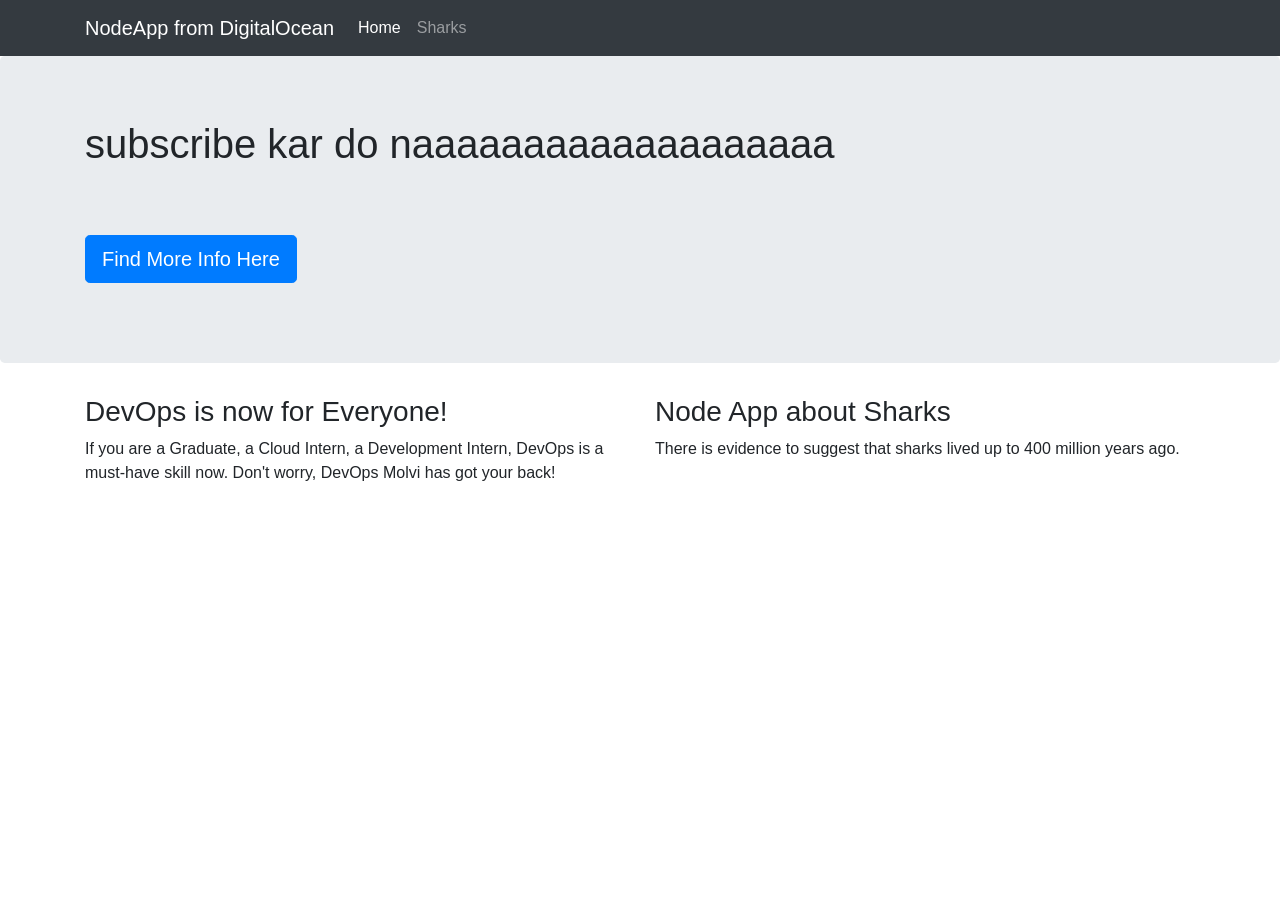
==== views/index.html @ 03b4d5a7 "index file updated" ====
<!DOCTYPE html>
<html lang="en">

<head>
    <title>Node-App Deployment on AWS ECS</title>
    <meta charset="utf-8">
    <meta name="viewport" content="width=device-width, initial-scale=1">
    <link rel="stylesheet" href="https://stackpath.bootstrapcdn.com/bootstrap/4.1.3/css/bootstrap.min.css" integrity="sha384-MCw98/SFnGE8fJT3GXwEOngsV7Zt27NXFoaoApmYm81iuXoPkFOJwJ8ERdknLPMO" crossorigin="anonymous">
    <link href="css/styles.css" rel="stylesheet">
    <link href="https://fonts.googleapis.com/css?family=Merriweather:400,700" rel="stylesheet" type="text/css">
</head>

<body>
    <nav class="navbar navbar-dark bg-dark navbar-static-top navbar-expand-md">
        <div class="container">
            <button type="button" class="navbar-toggler collapsed" data-toggle="collapse" data-target="#bs-example-navbar-collapse-1" aria-expanded="false"> <span class="sr-only">Toggle navigation</span>
            </button> <a class="navbar-brand" href="#">NodeApp from DigitalOcean</a>
            <div class="collapse navbar-collapse" id="bs-example-navbar-collapse-1">
                <ul class="nav navbar-nav mr-auto">
                    <li class="active nav-item"><a href="/" class="nav-link">Home</a>
                    </li>
                    <li class="nav-item"><a href="/sharks" class="nav-link">Sharks</a>
                    </li>
                </ul>
            </div>
        </div>
    </nav>
    <div class="jumbotron">
        <div class="container">
            <h1>subscribe kar do naaaaaaaaaaaaaaaaaaa</p>
            <br>
            <p><a class="btn btn-primary btn-lg" href="/sharks" role="button">Find More Info Here</a>
            </p>
        </div>
    </div>
    <div class="container">
        <div class="row">
            <div class="col-lg-6">
                <h3>DevOps is now for Everyone!</h3>
                <p>If you are a Graduate, a Cloud Intern, a Development Intern, DevOps is a must-have skill now.
                    Don't worry, DevOps Molvi has got your back!
                </p>
            </div>
            <div class="col-lg-6">
                <h3>Node App about Sharks</h3>
                <p>There is evidence to suggest that sharks lived up to 400 million years ago.
                </p>
            </div>
        </div>
    </div>
</body>

</html>
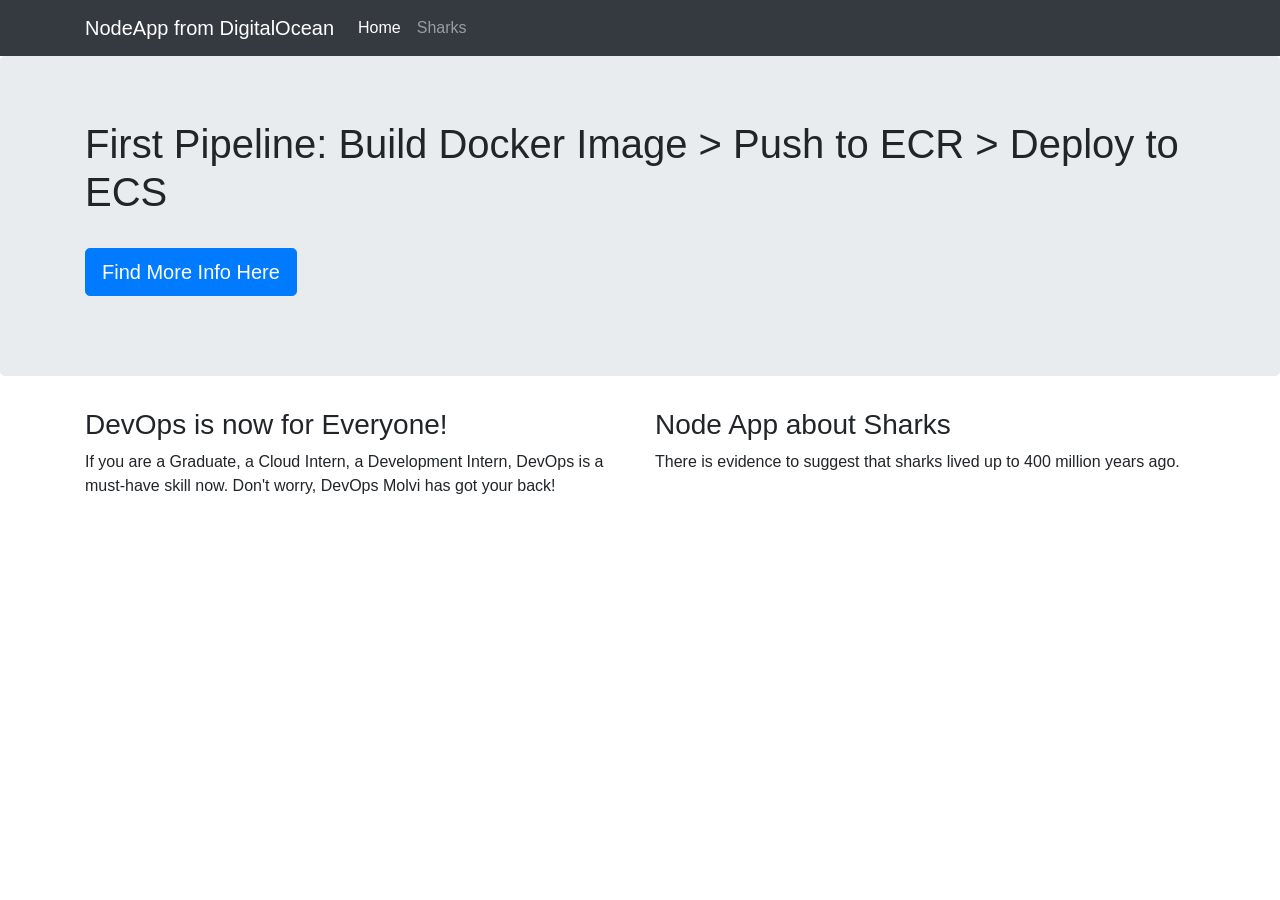
==== commit 358b75c5: "pipeline testing by changing code" ====
--- a/views/index.html
+++ b/views/index.html
@@ -27,7 +27,7 @@
     </nav>
     <div class="jumbotron">
         <div class="container">
-            <h1>subscribe kar do naaaaaaaaaaaaaaaaaaa</p>
+            <h1>First Pipeline: Build Docker Image > Push to ECR > Deploy to ECS</h1>
             <br>
             <p><a class="btn btn-primary btn-lg" href="/sharks" role="button">Find More Info Here</a>
             </p>
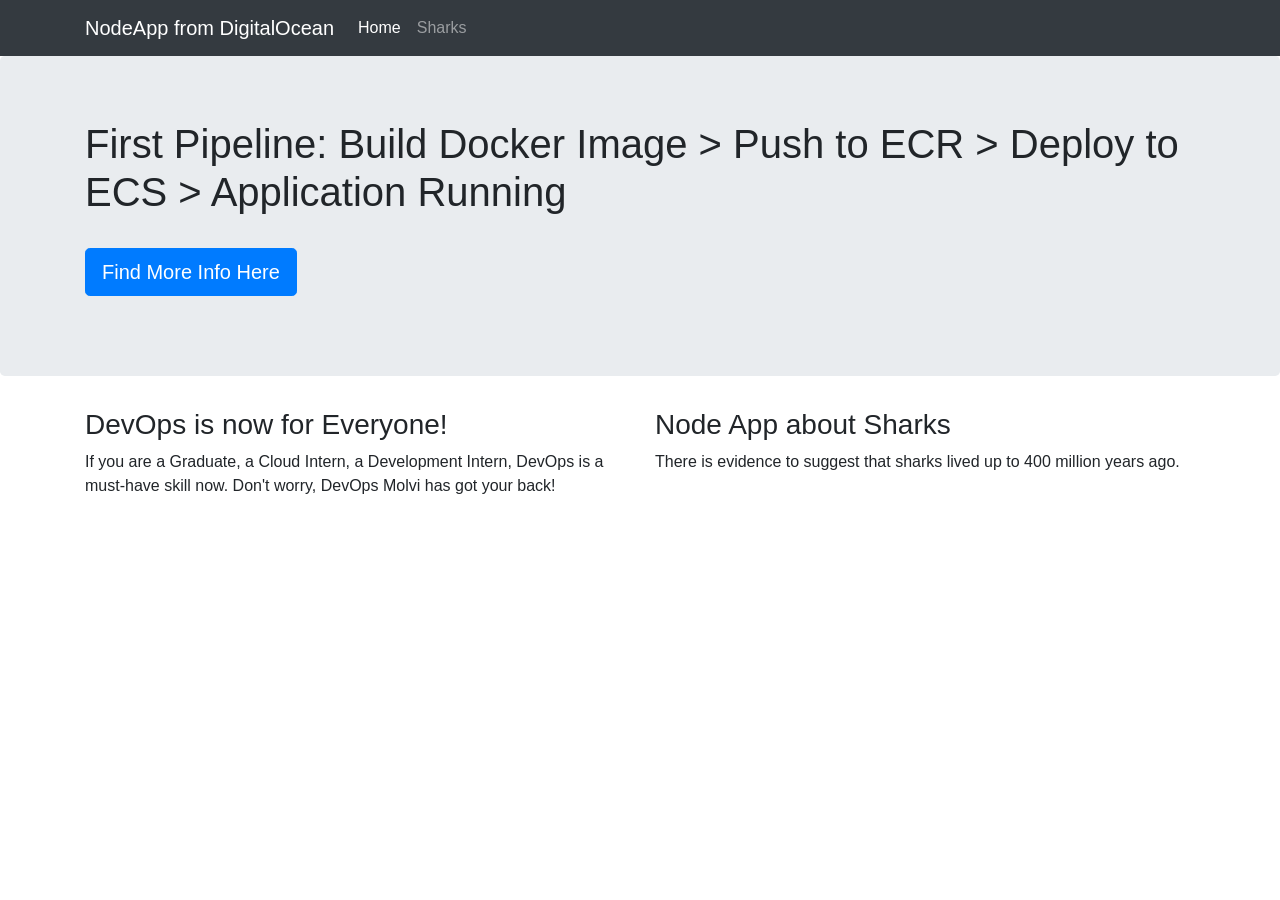
==== commit 6a593423: "pipeline-testing-again" ====
--- a/views/index.html
+++ b/views/index.html
@@ -27,7 +27,7 @@
     </nav>
     <div class="jumbotron">
         <div class="container">
-            <h1>First Pipeline: Build Docker Image > Push to ECR > Deploy to ECS</h1>
+            <h1>First Pipeline:  Build Docker Image > Push to ECR > Deploy to ECS > Application Running</h1>
             <br>
             <p><a class="btn btn-primary btn-lg" href="/sharks" role="button">Find More Info Here</a>
             </p>
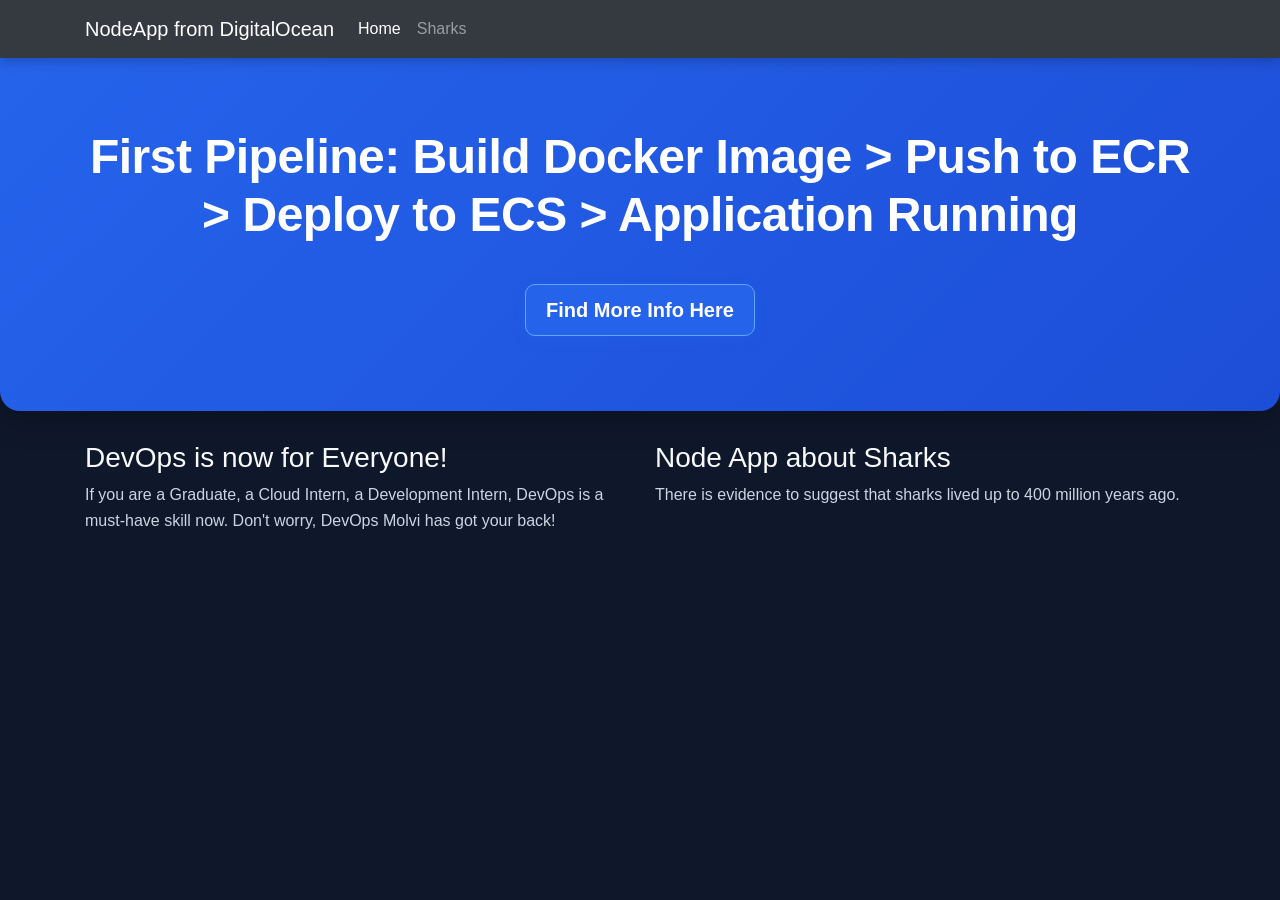
==== commit 2a00efcb: "styling" ====
--- a/views/index.html
+++ b/views/index.html
@@ -6,7 +6,7 @@
     <meta charset="utf-8">
     <meta name="viewport" content="width=device-width, initial-scale=1">
     <link rel="stylesheet" href="https://stackpath.bootstrapcdn.com/bootstrap/4.1.3/css/bootstrap.min.css" integrity="sha384-MCw98/SFnGE8fJT3GXwEOngsV7Zt27NXFoaoApmYm81iuXoPkFOJwJ8ERdknLPMO" crossorigin="anonymous">
-    <link href="css/styles.css" rel="stylesheet">
+    <link href="css/style2.css" rel="stylesheet">
     <link href="https://fonts.googleapis.com/css?family=Merriweather:400,700" rel="stylesheet" type="text/css">
 </head>
 
--- a/views/css/style2.css
+++ b/views/css/style2.css
@@ -0,0 +1,176 @@
+```css
+/* ------------------------------
+   Global
+------------------------------ */
+
+* {
+    box-sizing: border-box;
+}
+
+body {
+    margin: 0;
+    background: #0f172a;
+    color: #f8fafc;
+    font-family: "Inter", "Segoe UI", Roboto, Arial, sans-serif;
+    line-height: 1.6;
+}
+
+.navbar {
+    margin-bottom: 0;
+    background: #111827;
+    border: none;
+    border-radius: 0;
+    box-shadow: 0 2px 12px rgba(0, 0, 0, 0.25);
+}
+
+/* ------------------------------
+   Headings & Text
+------------------------------ */
+
+h1,
+h2 {
+    font-weight: 700;
+    letter-spacing: -0.5px;
+}
+
+h1 {
+    font-size: 2.4rem;
+}
+
+h2 {
+    font-size: 1.8rem;
+}
+
+p {
+    font-size: 16px;
+    color: #cbd5e1;
+}
+
+/* ------------------------------
+   Jumbotron / Hero Section
+------------------------------ */
+
+.jumbotron {
+    background: linear-gradient(135deg, #2563eb, #1d4ed8);
+    color: white;
+    text-align: center;
+    padding: 70px 25px;
+    margin-bottom: 30px;
+    border-radius: 0 0 20px 20px;
+    box-shadow: 0 8px 30px rgba(0, 0, 0, 0.25);
+}
+
+.jumbotron h1 {
+    font-size: 3rem;
+    margin-bottom: 15px;
+}
+
+.jumbotron p {
+    color: #e0ecff;
+    font-size: 22px;
+    max-width: 750px;
+    margin: 0 auto;
+}
+
+/* ------------------------------
+   Buttons
+------------------------------ */
+
+.btn-primary {
+    display: inline-block;
+    color: #ffffff;
+    background: #2563eb;
+    border: 1px solid #60a5fa;
+    border-radius: 10px;
+    padding: 10px 20px;
+    margin-bottom: 5px;
+    font-weight: 600;
+    text-decoration: none;
+    transition: all 0.25s ease;
+    box-shadow: 0 4px 12px rgba(37, 99, 235, 0.25);
+}
+
+.btn-primary:hover,
+.btn-primary:focus {
+    color: #ffffff;
+    background: #1d4ed8;
+    border-color: #93c5fd;
+    transform: translateY(-2px);
+    box-shadow: 0 8px 18px rgba(37, 99, 235, 0.35);
+}
+
+/* ------------------------------
+   Images / Video / Audio
+------------------------------ */
+
+img,
+video,
+audio {
+    display: block;
+    margin-top: 20px;
+    max-width: 80%;
+}
+
+img,
+video {
+    border-radius: 14px;
+    box-shadow: 0 8px 25px rgba(0, 0, 0, 0.3);
+}
+
+/* ------------------------------
+   Captions
+------------------------------ */
+
+div.caption {
+    float: left;
+    clear: both;
+    color: #cbd5e1;
+    font-size: 14px;
+    margin-top: 8px;
+}
+
+/* ------------------------------
+   Links
+------------------------------ */
+
+a {
+    color: #60a5fa;
+    transition: color 0.2s ease;
+}
+
+a:hover {
+    color: #93c5fd;
+}
+
+/* ------------------------------
+   Responsive Design
+------------------------------ */
+
+@media (max-width: 768px) {
+
+    h1 {
+        font-size: 2rem;
+    }
+
+    h2 {
+        font-size: 1.5rem;
+    }
+
+    .jumbotron {
+        padding: 50px 20px;
+    }
+
+    .jumbotron h1 {
+        font-size: 2.2rem;
+    }
+
+    .jumbotron p {
+        font-size: 18px;
+    }
+
+    img,
+    video {
+        max-width: 100%;
+    }
+}
+```
